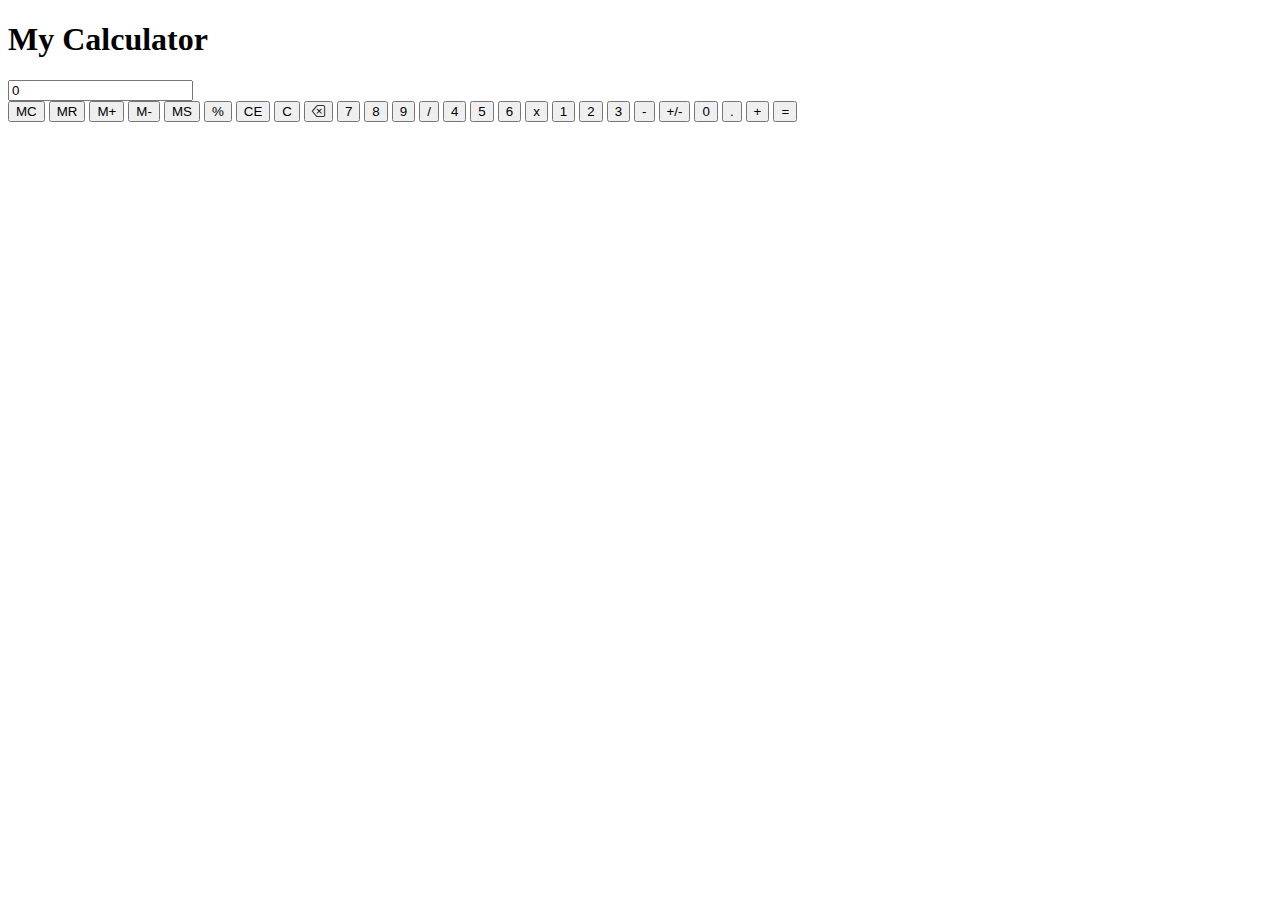
==== index.html @ 761a5fd3 "Update and rename Calculator.html to index.html" ====
<!DOCTYPE html>
<html lang="en">
  <head>
    <meta charset="UTF-8" />
    <meta name="viewport" content="width=device-width, initial-scale=1.0" />
    <title>Standard Calculator</title>
    <link rel="stylesheet" href="./calculator.css" />
    <link
      rel="stylesheet"
      href="https://cdn.jsdelivr.net/npm/bootstrap-icons@1.11.3/font/bootstrap-icons.min.css"
    />
  </head>
  <body>
    <div class="main-container">
      <h1>My Calculator</h1>
      <div class="result-container">
        <input type="text" id="result" readonly value="0" />
      </div>
      <div class="button-container">
        <button type="button" onclick="memoryCancel()">MC</button>
        <button type="button" onclick="memoryRestore()">MR</button>
        <button type="button" onclick="memoryAdd()">M+</button>
        <button type="button" onclick="memoryMinus()">M-</button>
        <button type="button" onclick="memorySave()">MS</button>
        <button type="button" onclick="append('%')">%</button>
        <button type="button" onclick="clearAll()">CE</button>
        <button type="button" onclick="clearAll()">C</button>
        <button type="button" onclick="backSpace()">
          <i class="bi bi-backspace"></i>
        </button>
        <button type="button" onclick="append('7')">7</button>
        <button type="button" onclick="append('8')">8</button>
        <button type="button" onclick="append('9')">9</button>
        <button type="button" onclick="append('/')">/</button>
        <button type="button" onclick="append('4')">4</button>
        <button type="button" onclick="append('5')">5</button>
        <button type="button" onclick="append('6')">6</button>
        <button type="button" onclick="append('*')">x</button>
        <button type="button" onclick="append('1')">1</button>
        <button type="button" onclick="append('2')">2</button>
        <button type="button" onclick="append('3')">3</button>
        <button type="button" onclick="append('-')">-</button>
        <button type="button" onclick="changeSign()">+/-</button>
        <button type="button" onclick="append('0')">0</button>
        <button type="button" onclick="append('.')">.</button>
        <button type="button" onclick="append('+')">+</button>
        <button type="button" onclick="calculate()">=</button>
      </div>
    </div>
    <script src="./calculator.js"></script>
  </body>
</html>
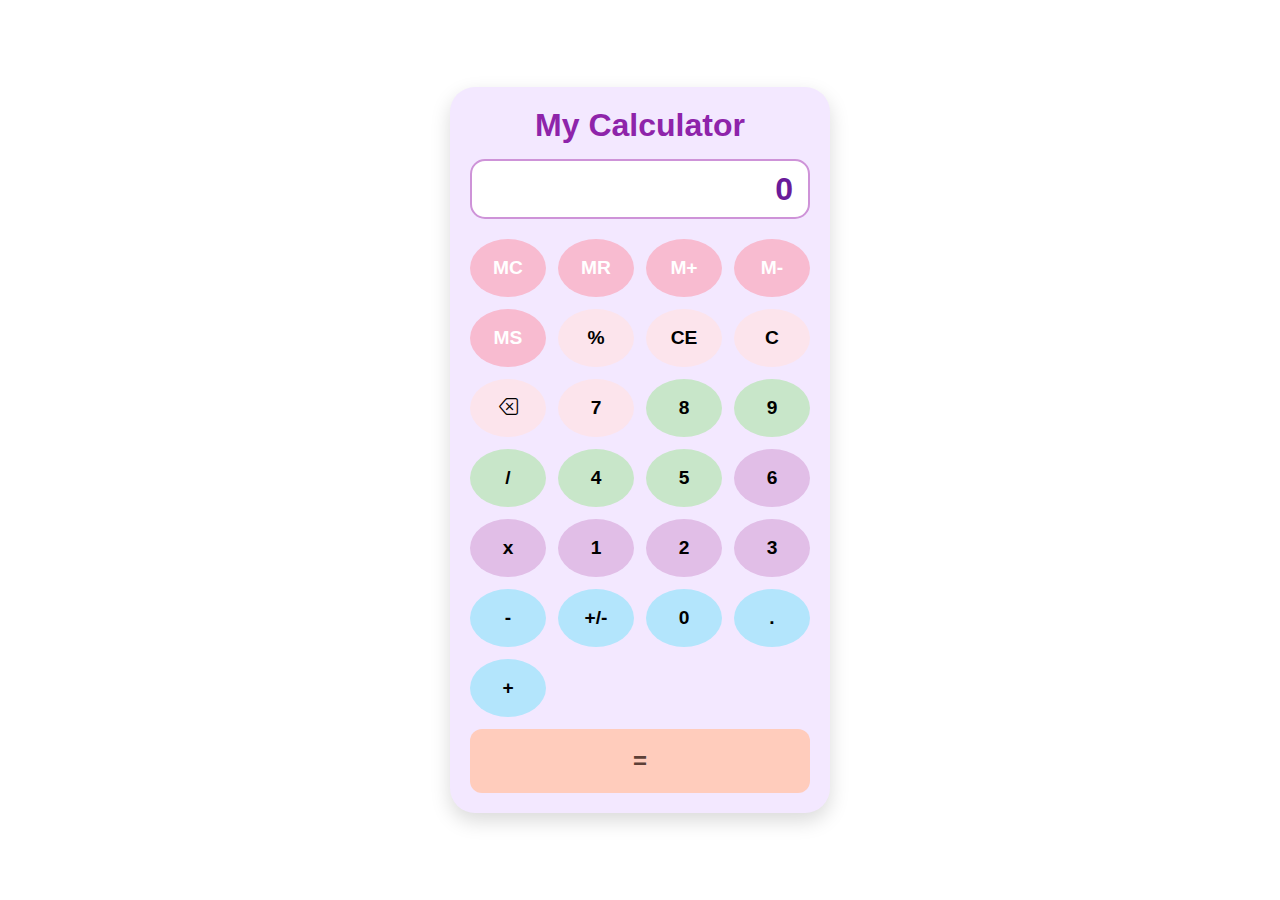
==== commit a2ce48aa: "Update index.html" ====
--- a/index.html
+++ b/index.html
@@ -4,7 +4,7 @@
     <meta charset="UTF-8" />
     <meta name="viewport" content="width=device-width, initial-scale=1.0" />
     <title>Standard Calculator</title>
-    <link rel="stylesheet" href="./calculator.css" />
+    <link rel="stylesheet" href="./Calculator.css" />
     <link
       rel="stylesheet"
       href="https://cdn.jsdelivr.net/npm/bootstrap-icons@1.11.3/font/bootstrap-icons.min.css"
--- a/Calculator.css
+++ b/Calculator.css
@@ -0,0 +1,118 @@
+* {
+  margin: 0;
+  padding: 0;
+  box-sizing: border-box;
+}
+
+body {
+  background-color: #ffffff;
+  font-family: "Poppins", sans-serif;
+  display: flex;
+  justify-content: center;
+  align-items: center;
+  height: 100vh;
+}
+
+.main-container {
+  width: 380px;
+  background-color: #f3e8ff;
+  border-radius: 25px;
+  box-shadow: 0 8px 20px rgba(0, 0, 0, 0.15);
+  padding: 20px;
+}
+
+h1 {
+  text-align: center;
+  font-size: 2em;
+  color: #8e24aa;
+  margin-bottom: 15px;
+}
+
+.result-container input {
+  width: 100%;
+  height: 60px;
+  font-size: 2em;
+  text-align: right;
+  padding: 10px 15px;
+  background-color: #ffffff;
+  border: 2px solid #ce93d8;
+  border-radius: 15px;
+  color: #6a1b9a;
+  font-weight: bold;
+  margin-bottom: 20px;
+}
+
+.button-container {
+  display: grid;
+  grid-template-columns: repeat(4, 1fr);
+  gap: 12px;
+}
+
+.button-container button {
+  padding: 18px;
+  font-size: 1.2em;
+  border: none;
+  border-radius: 50%;
+  color: white;
+  font-weight: bold;
+  cursor: pointer;
+  transition: all 0.2s ease;
+}
+
+/* Pastel Color Buttons */
+.button-container button:nth-child(1),
+.button-container button:nth-child(2),
+.button-container button:nth-child(3),
+.button-container button:nth-child(4),
+.button-container button:nth-child(5) {
+  background-color: #f8bbd0;
+}
+
+.button-container button:nth-child(6),
+.button-container button:nth-child(7),
+.button-container button:nth-child(8),
+.button-container button:nth-child(9),
+.button-container button:nth-child(10) {
+  background-color: #fce4ec;
+  color: #000;
+}
+
+.button-container button:nth-child(11),
+.button-container button:nth-child(12),
+.button-container button:nth-child(13),
+.button-container button:nth-child(14),
+.button-container button:nth-child(15) {
+  background-color: #c8e6c9;
+  color: #000;
+}
+
+.button-container button:nth-child(16),
+.button-container button:nth-child(17),
+.button-container button:nth-child(18),
+.button-container button:nth-child(19),
+.button-container button:nth-child(20) {
+  background-color: #e1bee7;
+  color: #000;
+}
+
+.button-container button:nth-child(21),
+.button-container button:nth-child(22),
+.button-container button:nth-child(23),
+.button-container button:nth-child(24),
+.button-container button:nth-child(25) {
+  background-color: #b3e5fc;
+  color: #000;
+}
+
+.button-container button:nth-child(26) {
+  grid-column: 1 / span 4;
+  background-color: #ffccbc;
+  color: #5d4037;
+  font-size: 1.5em;
+  border-radius: 12px;
+}
+
+.button-container button:hover {
+  filter: brightness(1.1);
+  transform: scale(1.03);
+}
